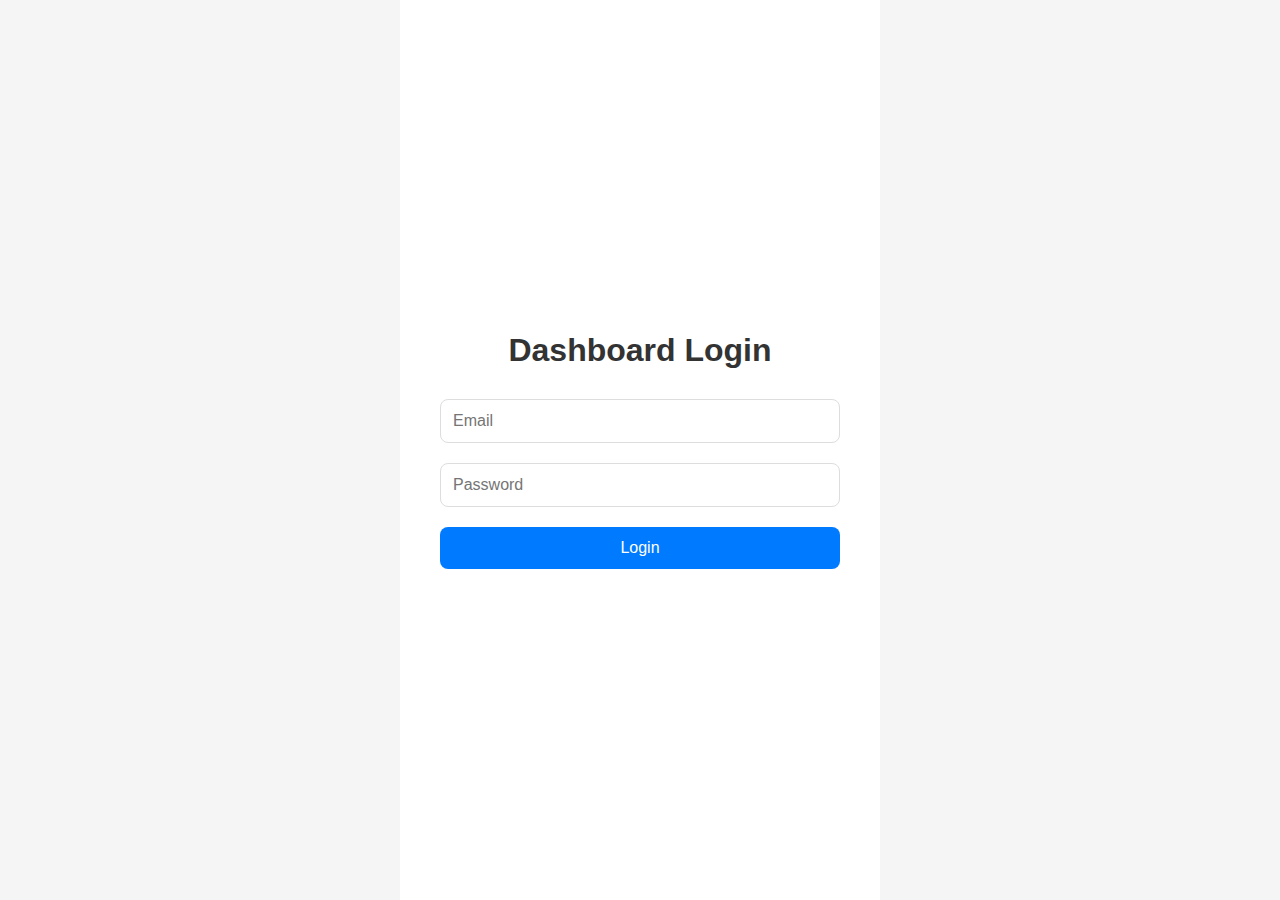
==== index.html @ 26957b4e "Initial commit of mobile dashboard" ====
<!DOCTYPE html>
<html lang="en">
<head>
    <meta charset="UTF-8">
    <meta name="viewport" content="width=device-width, initial-scale=1.0">
    <title>Mobile Dashboard</title>
    <link rel="stylesheet" href="styles.css">
    <link href="https://fonts.googleapis.com/icon?family=Material+Icons" rel="stylesheet">
</head>
<body>
    <div class="app-container login-page">
        <div class="login-form">
            <h1>Dashboard Login</h1>
            <form id="loginForm">
                <div class="input-group">
                    <input type="email" id="email" placeholder="Email" required>
                </div>
                <div class="input-group">
                    <input type="password" id="password" placeholder="Password" required>
                </div>
                <button type="submit" class="btn-primary">Login</button>
            </form>
        </div>
    </div>
    <script src="app.js"></script>
</body>
</html>
---- styles.css ----
/* General Styles */
* {
    margin: 0;
    padding: 0;
    box-sizing: border-box;
}

body {
    font-family: Arial, sans-serif;
    background-color: #f5f5f5;
}

.app-container {
    max-width: 480px;
    margin: 0 auto;
    background: white;
    min-height: 100vh;
}

/* Login Page */
.login-page {
    padding: 20px;
    display: flex;
    align-items: center;
    justify-content: center;
}

.login-form {
    width: 100%;
    padding: 20px;
}

.login-form h1 {
    text-align: center;
    margin-bottom: 30px;
    color: #333;
}

.input-group {
    margin-bottom: 20px;
}

input {
    width: 100%;
    padding: 12px;
    border: 1px solid #ddd;
    border-radius: 8px;
    font-size: 16px;
}

.btn-primary {
    width: 100%;
    padding: 12px;
    background: #007bff;
    color: white;
    border: none;
    border-radius: 8px;
    font-size: 16px;
    cursor: pointer;
}

/* Dashboard List */
.dashboard-list {
    padding: 20px;
    background: #f8f9fa;
}

.dashboard-card {
    background: linear-gradient(135deg, #ffffff 0%, #f8f9fa 100%);
    padding: 20px;
    margin-bottom: 20px;
    border-radius: 12px;
    box-shadow: 0 4px 6px rgba(0,0,0,0.1);
    border: 1px solid rgba(0,0,0,0.05);
    position: relative;
    overflow: hidden;
}

.dashboard-card::after {
    content: '';
    position: absolute;
    top: 0;
    left: 0;
    width: 6px;
    height: 100%;
    background: linear-gradient(180deg, #1a237e 0%, #3949ab 100%);
}

.dashboard-card-header {
    display: flex;
    align-items: center;
    margin-bottom: 15px;
}

.dashboard-icon {
    width: 40px;
    height: 40px;
    background: linear-gradient(135deg, #1a237e 0%, #3949ab 100%);
    border-radius: 8px;
    display: flex;
    align-items: center;
    justify-content: center;
    margin-right: 15px;
}

.dashboard-icon i {
    color: white;
    font-size: 20px;
}

.dashboard-info {
    flex: 1;
}

.dashboard-title {
    font-size: 18px;
    font-weight: 600;
    color: #1a237e;
    margin-bottom: 5px;
}

.dashboard-date {
    font-size: 14px;
    color: #666;
}

.dashboard-type {
    position: absolute;
    top: 20px;
    right: 20px;
    padding: 4px 12px;
    background: rgba(26, 35, 126, 0.1);
    color: #1a237e;
    border-radius: 20px;
    font-size: 12px;
    font-weight: 500;
}

/* Dashboard Editor */
.dashboard-editor {
    font-size: 14px;
    color: #666;
    margin-top: 5px;
}

.dashboard-editor span {
    color: #f4b400;
    font-weight: 500;
}

/* Favorite Button */
.favorite-button {
    background: none;
    border: none;
    color: #f4b400;
    cursor: pointer;
    padding: 5px;
    position: absolute;
    right: 15px;
    top: 15px;
}

.favorite-button i {
    font-size: 24px;
}

/* Dashboard Detail Page */
.header-left {
    display: flex;
    align-items: center;
    gap: 15px;
}

.back-button {
    color: #1a237e;
    text-decoration: none;
}

.dashboard-detail {
    padding: 20px;
    background: #f8f9fa;
    min-height: calc(100vh - 140px);
}

.metrics-grid {
    display: grid;
    grid-template-columns: repeat(3, 1fr);
    gap: 15px;
    margin-bottom: 20px;
}

.metric-card {
    background: white;
    padding: 15px;
    border-radius: 12px;
    box-shadow: 0 2px 4px rgba(0,0,0,0.1);
}

.metric-title {
    font-size: 14px;
    color: #666;
    margin-bottom: 5px;
}

.metric-value {
    font-size: 24px;
    font-weight: 600;
    color: #1a237e;
    margin-bottom: 5px;
}

.metric-change {
    font-size: 14px;
    font-weight: 500;
}

.metric-change.positive {
    color: #4caf50;
}

.metric-change.negative {
    color: #f44336;
}

.chart-grid {
    display: grid;
    grid-template-columns: repeat(2, 1fr);
    gap: 20px;
}

.chart-card {
    background: white;
    padding: 20px;
    border-radius: 12px;
    box-shadow: 0 2px 4px rgba(0,0,0,0.1);
}

.chart-card h3 {
    color: #1a237e;
    margin-bottom: 15px;
    font-size: 16px;
}

.chart-card.full-width {
    grid-column: 1 / -1;
}

.chart-card canvas {
    width: 100% !important;
    height: 200px !important;
}

#timeRange {
    padding: 8px;
    border-radius: 8px;
    border: 1px solid #ddd;
    background: white;
    color: #1a237e;
}

/* Notifications Panel */
.notifications-panel {
    position: fixed;
    top: 0;
    right: -100%;
    width: 100%;
    max-width: 360px;
    height: 100vh;
    background: white;
    box-shadow: -2px 0 5px rgba(0,0,0,0.1);
    transition: right 0.3s ease;
    z-index: 1000;
}

.notifications-panel.show {
    right: 0;
}

.notifications-header {
    display: flex;
    justify-content: space-between;
    align-items: center;
    padding: 20px;
    border-bottom: 1px solid #eee;
}

.notifications-header h3 {
    margin: 0;
    color: #1a237e;
}

.notifications-header button {
    background: none;
    border: none;
    color: #666;
    cursor: pointer;
}

.notifications-list {
    padding: 20px;
    overflow-y: auto;
    max-height: calc(100vh - 70px);
}

.notification-item {
    padding: 15px;
    border-bottom: 1px solid #eee;
    background: #f8f9fa;
    margin-bottom: 10px;
    border-radius: 8px;
}

.notification-item.read {
    opacity: 0.7;
}

.notification-item h4 {
    margin: 0 0 5px 0;
    color: #1a237e;
}

.notification-item p {
    margin: 0 0 5px 0;
    color: #666;
}

.notification-time {
    font-size: 12px;
    color: #999;
}

/* Notification Badge */
.notification-badge {
    position: relative;
}

.notification-badge::after {
    content: '';
    position: absolute;
    top: 0;
    right: 0;
    width: 8px;
    height: 8px;
    background: #f44336;
    border-radius: 50%;
    display: block;
}

/* Navigation */
.bottom-nav {
    position: fixed;
    bottom: 0;
    width: 100%;
    max-width: 480px;
    background: white;
    display: flex;
    justify-content: space-around;
    padding: 10px;
    box-shadow: 0 -2px 5px rgba(0,0,0,0.1);
}

.nav-item {
    text-align: center;
    color: #666;
}

.nav-item i {
    font-size: 24px;
}

/* Header */
.app-header {
    display: flex;
    justify-content: space-between;
    align-items: center;
    padding: 15px;
    background: white;
    box-shadow: 0 2px 5px rgba(0,0,0,0.1);
}

/* Profile Section */
.profile-section {
    padding: 20px;
}

.profile-header {
    text-align: center;
    margin-bottom: 20px;
}

.profile-avatar {
    width: 100px;
    height: 100px;
    border-radius: 50%;
    margin: 0 auto;
    background: #ddd;
    display: flex;
    align-items: center;
    justify-content: center;
}

/* Settings */
.settings-list {
    padding: 20px;
}

.settings-item {
    padding: 15px;
    border-bottom: 1px solid #eee;
    display: flex;
    justify-content: space-between;
    align-items: center;
}
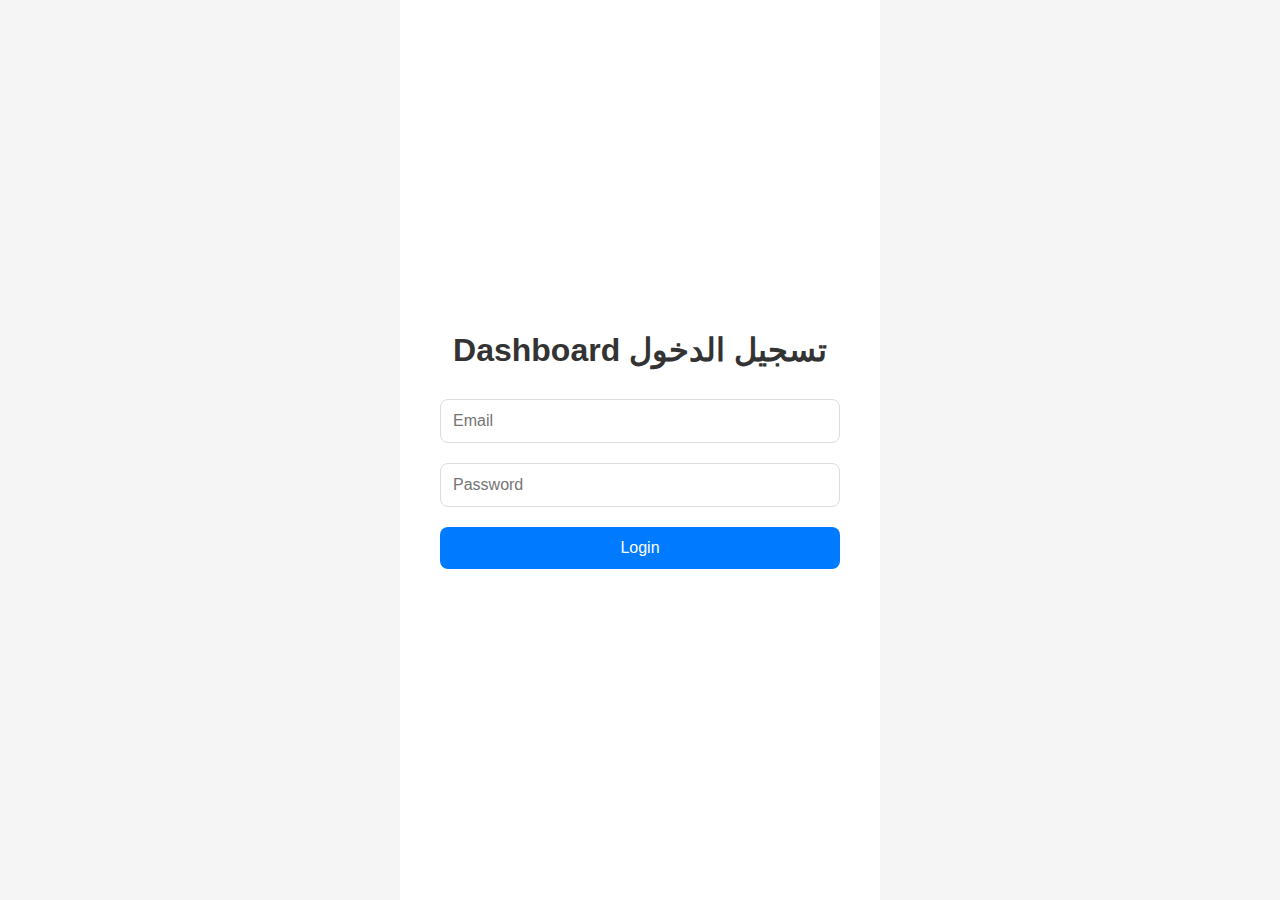
==== commit 24ffbeca: "Updated titles to Arabic" ====
--- a/index.html
+++ b/index.html
@@ -10,7 +10,7 @@
 <body>
     <div class="app-container login-page">
         <div class="login-form">
-            <h1>Dashboard Login</h1>
+            <h1>Dashboard تسجيل الدخول</h1>
             <form id="loginForm">
                 <div class="input-group">
                     <input type="email" id="email" placeholder="Email" required>
--- a/styles.css
+++ b/styles.css
@@ -258,6 +258,36 @@
     color: #1a237e;
 }
 
+/* Looker Dashboard Container */
+.dashboard-container {
+    position: relative;
+    overflow: hidden;
+    width: 100%;
+    padding-top: 56.25%; /* 16:9 Aspect Ratio */
+    margin-bottom: 20px;
+    background: white;
+    border-radius: 12px;
+    box-shadow: 0 2px 4px rgba(0,0,0,0.1);
+}
+
+.dashboard-container iframe {
+    position: absolute;
+    top: 0;
+    left: 0;
+    bottom: 0;
+    right: 0;
+    width: 100%;
+    height: 100%;
+    border-radius: 12px;
+}
+
+/* Mobile responsiveness for dashboard */
+@media screen and (max-width: 768px) {
+    .dashboard-container {
+        padding-top: 75%; /* Adjust for mobile viewing */
+    }
+}
+
 /* Notifications Panel */
 .notifications-panel {
     position: fixed;
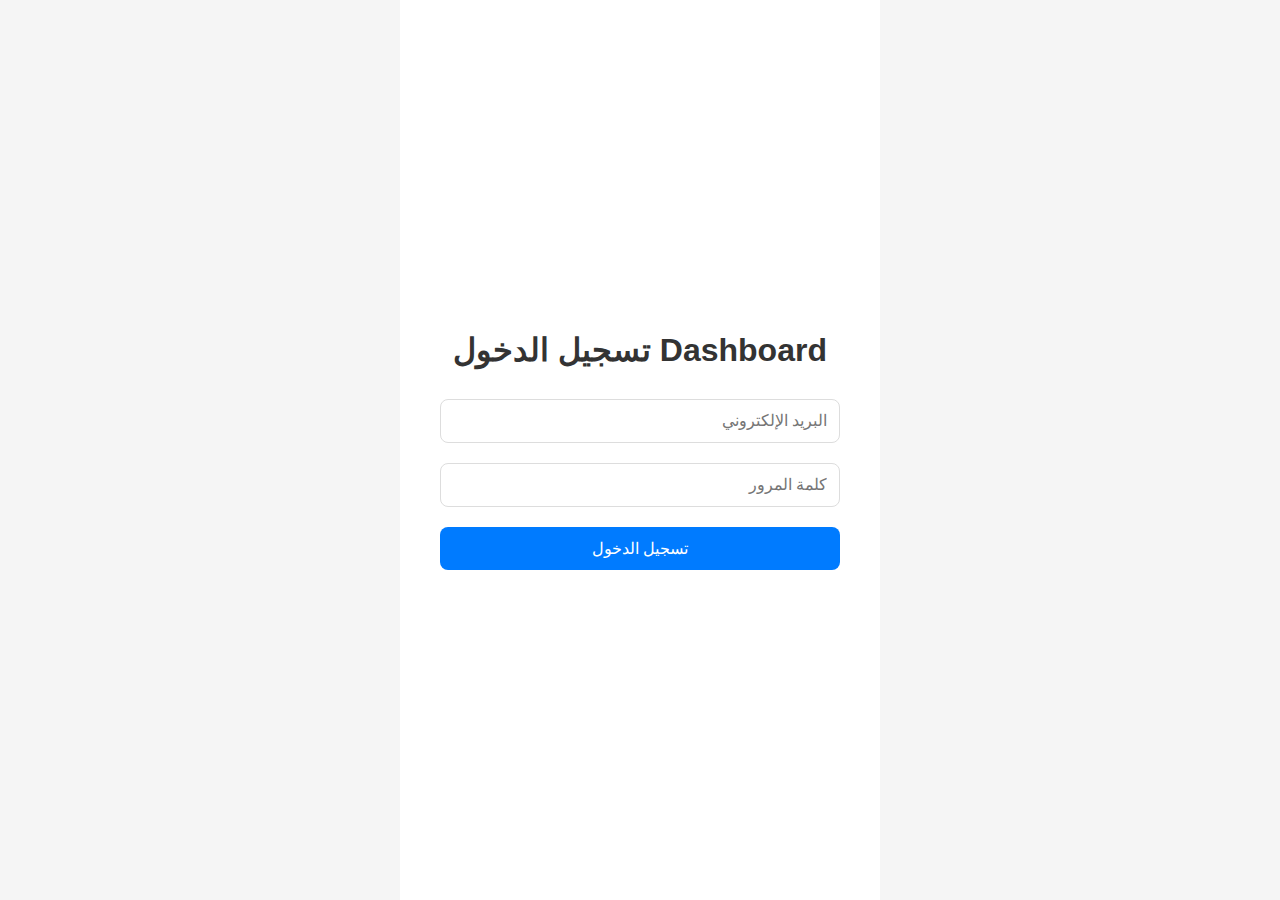
==== commit 8aa38242: "Updated index.html with RTL support and Arabic text" ====
--- a/index.html
+++ b/index.html
@@ -1,9 +1,9 @@
 <!DOCTYPE html>
-<html lang="en">
+<html lang="ar" dir="rtl">
 <head>
     <meta charset="UTF-8">
     <meta name="viewport" content="width=device-width, initial-scale=1.0">
-    <title>Mobile Dashboard</title>
+    <title>لوحة المعلومات</title>
     <link rel="stylesheet" href="styles.css">
     <link href="https://fonts.googleapis.com/icon?family=Material+Icons" rel="stylesheet">
 </head>
@@ -13,12 +13,12 @@
             <h1>Dashboard تسجيل الدخول</h1>
             <form id="loginForm">
                 <div class="input-group">
-                    <input type="email" id="email" placeholder="Email" required>
+                    <input type="email" id="email" placeholder="البريد الإلكتروني" required>
                 </div>
                 <div class="input-group">
-                    <input type="password" id="password" placeholder="Password" required>
+                    <input type="password" id="password" placeholder="كلمة المرور" required>
                 </div>
-                <button type="submit" class="btn-primary">Login</button>
+                <button type="submit" class="btn-primary">تسجيل الدخول</button>
             </form>
         </div>
     </div>
